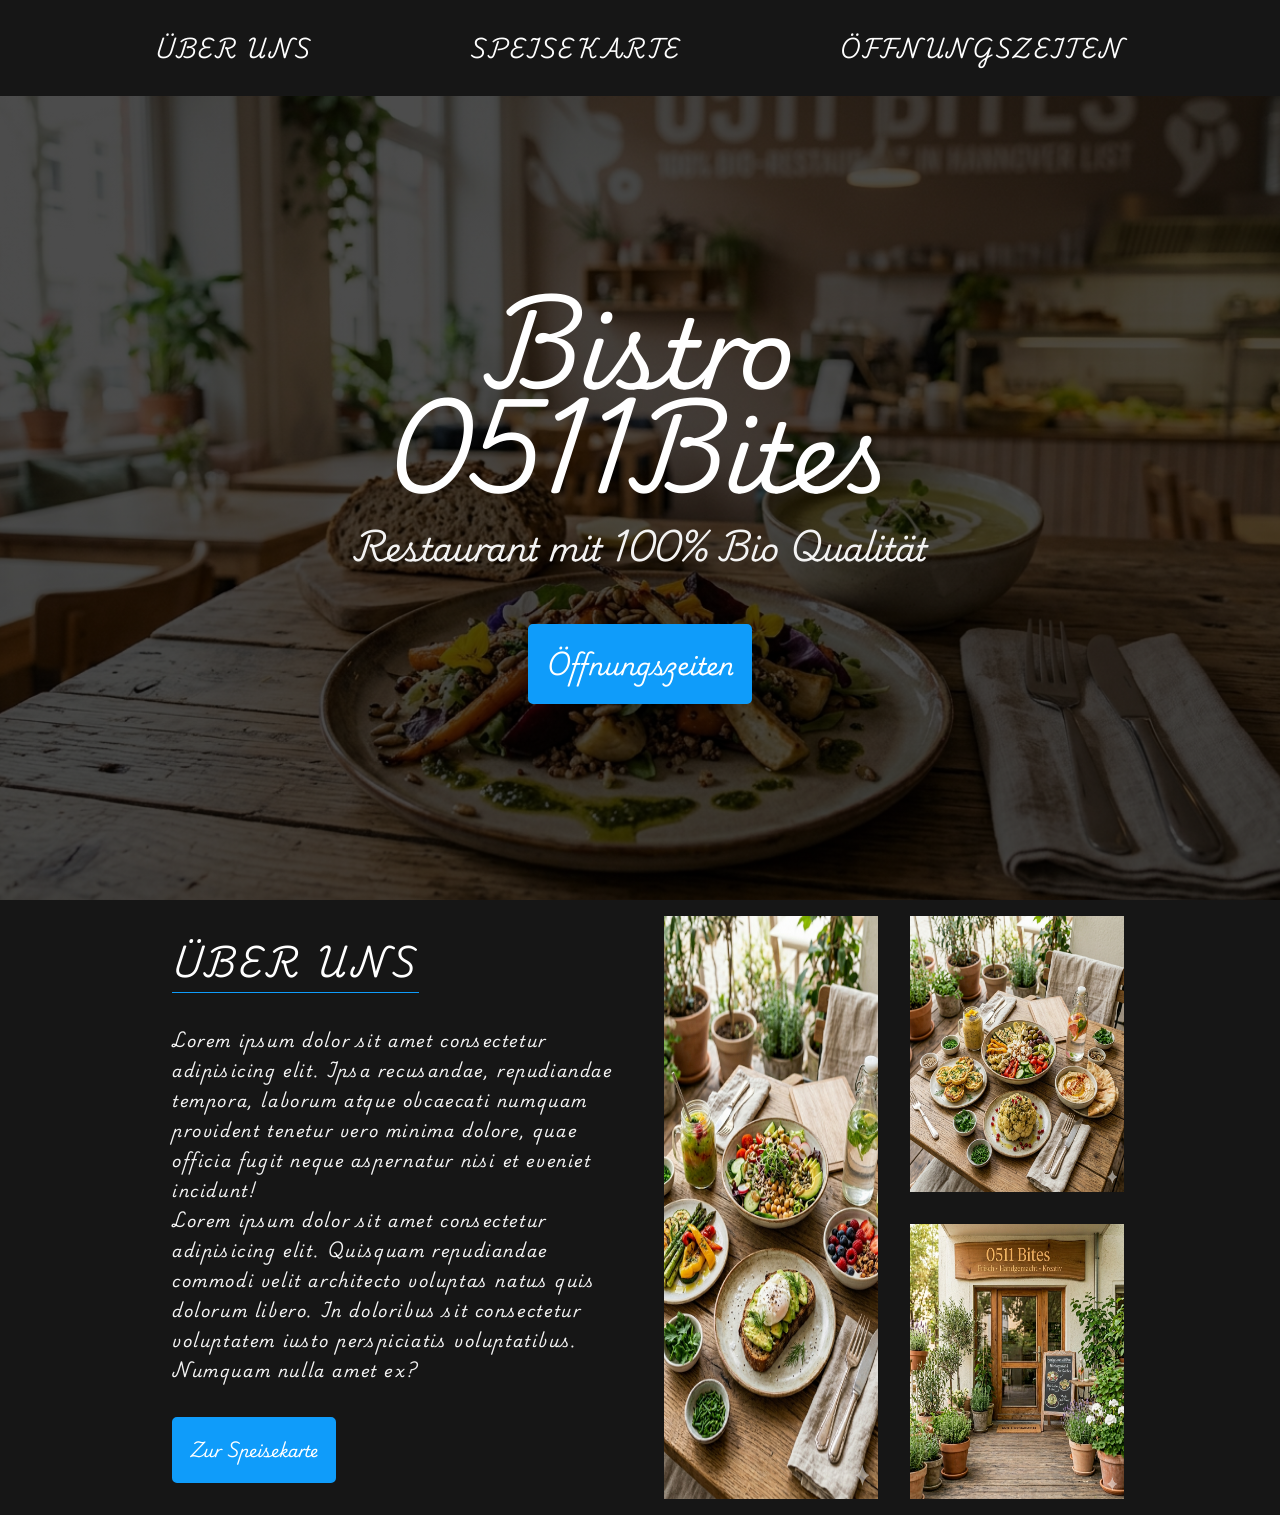
==== index.html @ 846a9835 "change button to a tag and set text Decoration to none" ====
<!doctype html>
<html lang="de">
  <head>
    <meta charset="UTF-8" />
    <meta name="viewport" content="width=device-width, initial-scale=1.0" />
    <title>Restaurant 0511Bites</title>
    <link rel="stylesheet" href="style.css" />
  </head>
  <body>
    <header>
      <nav class="navBar">
        <a href="" class="navItem"><span class="navText">über Uns</span></a>
        <a href="" class="navItem"
          ><span class="navText">speise<wbr />karte</span></a
        >
        <a href="" class="navItem"
          ><span class="navText">Öffnungs<wbr />zeiten</span></a
        >
      </nav>
    </header>
    <main>
      <section class="heroSection">
        <div class="heroWrapper">
          <div class="heroMain">
            <h1 class="heroHeadline">
              Bistro <br />
              0511Bites
            </h1>

            <p class="heroSecLine">Restaurant mit 100% Bio Qualität</p>
            <a class="heroCallToAction" href="#">Öffnungszeiten</a>
          </div>
        </div>
      </section>
      <section class="aboutUs">
        <div class="sectionWrapper">
          <div class="section-content-left">
            <h2 class="section-headline">Über Uns</h2>
            <p class="section-paragraph">
              Lorem ipsum dolor sit amet consectetur adipisicing elit. Ipsa
              recusandae, repudiandae tempora, laborum atque obcaecati numquam
              provident tenetur vero minima dolore, quae officia fugit neque
              aspernatur nisi et eveniet incidunt! <br />Lorem ipsum dolor sit
              amet consectetur adipisicing elit. Quisquam repudiandae commodi
              velit architecto voluptas natus quis dolorum libero. In doloribus
              sit consectetur voluptatem iusto perspiciatis voluptatibus.
              Numquam nulla amet ex?
            </p>
            <a href="#" class="sectionBtn aboutUsbtn">Zur Speisekarte</a>
          </div>
          <div class="section-content-right">
            <img
              class="img-two-rows"
              src="img/foodHochformat.png"
              alt="Restaurant mit Gästen"
            />
            <img class="img-one-rows" src="img/food2.png" alt="" />
            <img class="img-one-rows" src="img/eingang.png" alt="" />
          </div>
        </div>
      </section>
    </main>
    <footer></footer>
    <!-- <div class="placeholder"></div> -->
  </body>
</html>
---- style.css ----
@import url("https://fonts.googleapis.com/css2?family=Playwrite+NO:wght@100..400&display=swap");

* {
  box-sizing: border-box;
  padding: 0;
  margin: 0;
}

:root {
  --primaryColor: #04fff2;
  --textColor: #ffffff;
  --textParagraph: #f3f3f3;
  --secColor: #0f9cfa;
  --boxSchadow: 10px 10px 6px 0px rgba(8, 216, 243, 0.75);
  --bg-Color: #161616;
}

/* Placeholder */
/* .placeholder {
  height: 300vh;
} */

body {
  position: relative;
  background-color: var(--bg-Color);
  height: 100vh;
  font-family: "Playwrite NO", cursive;
}

/* Reusable */
.section-headline {
  color: var(--textColor);
  font-size: 2rem;
  border-bottom: solid 1px var(--secColor);
  letter-spacing: 0.2rem;
  text-transform: uppercase;
}
.section-paragraph {
  color: var(--textParagraph);
  font-size: 1rem;
  letter-spacing: 0.1rem;
}
.sectionBtn {
  text-decoration: none;
  background-color: var(--secColor);
  font-family: inherit;
  color: var(--textColor);
  border-radius: 5px;
  border: solid 2px var(--secColor);
  transition: background 0.5s ease-in-out;
}
.sectionBtn:hover {
  background-color: transparent;
}

.sectionWrapper {
  background-color: var(--bg-Color);
  display: flex;
  flex-direction: column;
  margin: auto;
}

/* Navbar und Header */
.navBar {
  height: 6rem;
  max-width: 100vw;
  display: flex;
  justify-content: space-evenly;
  align-items: center;
  text-align: center;
}
.navItem {
  text-decoration: none;
  padding: 0.2rem;
}
.navText {
  color: var(--textColor);
  font-size: 0.9rem;
  text-transform: uppercase;
  transition: color 0.3s ease;
  /* hyphens: auto; */
  letter-spacing: 0.1rem;
}

.navItem:hover .navText {
  color: var(--secColor);
}
/* Hero Section */

.heroWrapper {
  /* hier habe ich flex genommen weil es sonst einen tick zu groß wäre */
  display: flex;
  width: 100%;
  height: calc(100vh - 6rem);
  background-color: black;
  background-image:
    linear-gradient(0deg, rgba(0, 0, 0, 0.7), rgba(0, 0, 0, 0.7)),
    url(img/menue1.png);
  background-position: center;
  background-size: cover;
  background-repeat: no-repeat;
}

.heroMain {
  width: 100%;
  display: flex;
  flex-direction: column;
  justify-content: center;
  align-items: center;
  gap: 1rem;
}
.heroHeadline {
  font-size: 4rem;
  line-height: 4.5rem;
  color: white;
  text-align: center;
}
.heroSecLine {
  color: var(--textParagraph);
  font-size: 1rem;
}
.heroCallToAction {
  background-color: var(--secColor);
  text-decoration: none;
  color: var(--textColor);
  padding: 1rem;
  border-radius: 5px;
  border: solid 2px var(--secColor);
  transition: background 0.5s ease-in-out;
}
.heroCallToAction:hover {
  background-color: transparent;
}

/* Section about us */

.section-content-left {
  display: flex;
  flex-direction: column;
  justify-content: flex-start;
  align-items: start;
  gap: 2rem;
  padding: 2rem;
}
.aboutUsbtn {
  padding: 1rem;
}
.section-content-right {
  display: grid;
  grid-template-columns: repeat(2, 1fr);
  grid-template-rows: repeat(2, 1fr);
  gap: 2rem;
  padding: 1rem;
}
.img-two-rows {
  height: 100%;
  width: 100%;
  grid-column: 1;
  grid-row: 2 span;
}
.img-one-rows {
  height: 100%;
  width: 100%;
}

/* Media Querries */

@media only screen and (min-width: 600px) {
  .heroHeadline {
    font-size: 5rem;
    line-height: 5.5rem;
  }
  .heroSecLine {
    font-size: 1.5rem;
    margin-bottom: 1.5rem;
  }
  .heroCallToAction {
    font-size: 1.2rem;
  }
  .navText {
    font-size: 1rem;
  }
}

@media only screen and (min-width: 1000px) {
  .heroHeadline {
    font-size: 6rem;
    line-height: 6.5rem;
  }
  .heroSecLine {
    font-size: 2rem;
    margin-bottom: 2rem;
  }
  .heroCallToAction {
    font-size: 1.5rem;
  }
  .navText {
    font-size: 1.3rem;
  }
  .sectionWrapper {
    flex-direction: row;
    max-width: 1000px;
  }
}
@media only screen and (max-height: 650px) {
  .heroHeadline {
    margin-top: 1rem;
    font-size: 3rem;
    line-height: 3rem;
  }
}
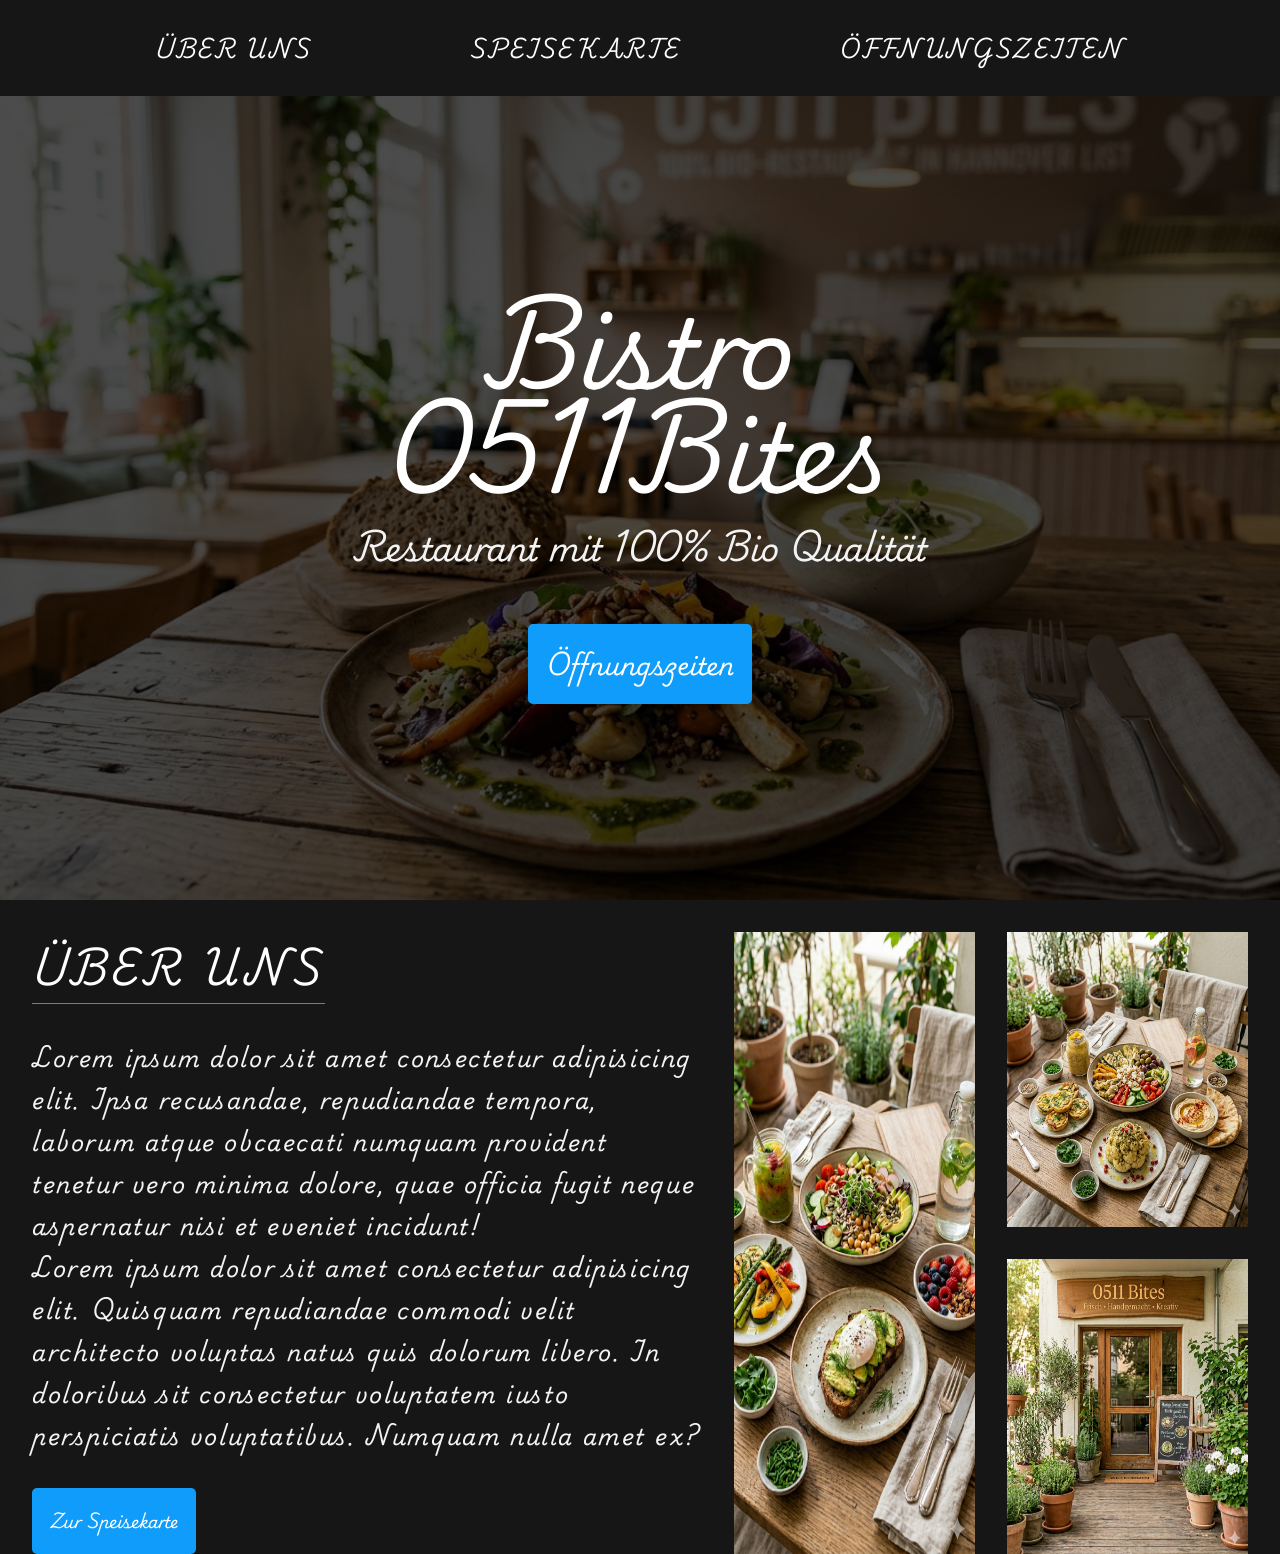
==== commit 3bec966d: "change classes for images in about section" ====
--- a/index.html
+++ b/index.html
@@ -50,12 +50,12 @@
           </div>
           <div class="section-content-right">
             <img
-              class="img-two-rows"
+              class="about-img about-img-hoch"
               src="img/foodHochformat.png"
               alt="Restaurant mit Gästen"
             />
-            <img class="img-one-rows" src="img/food2.png" alt="" />
-            <img class="img-one-rows" src="img/eingang.png" alt="" />
+            <img class="about-img" src="img/food2.png" alt="" />
+            <img class="about-img" src="img/eingang.png" alt="" />
           </div>
         </div>
       </section>
--- a/style.css
+++ b/style.css
@@ -54,10 +54,12 @@
 }
 
 .sectionWrapper {
+  max-width: 95%;
   background-color: var(--bg-Color);
   display: flex;
   flex-direction: column;
-  margin: auto;
+  margin: 2rem auto;
+  gap: 2rem;
 }
 
 /* Navbar und Header */
@@ -140,7 +142,7 @@
   justify-content: flex-start;
   align-items: start;
   gap: 2rem;
-  padding: 2rem;
+  margin: 0 auto;
 }
 .aboutUsbtn {
   padding: 1rem;
@@ -150,15 +152,13 @@
   grid-template-columns: repeat(2, 1fr);
   grid-template-rows: repeat(2, 1fr);
   gap: 2rem;
-  padding: 1rem;
-}
-.img-two-rows {
-  height: 100%;
-  width: 100%;
+  margin: 0 auto;
+}
+.about-img-hoch {
   grid-column: 1;
   grid-row: 2 span;
 }
-.img-one-rows {
+.about-img {
   height: 100%;
   width: 100%;
 }
@@ -180,6 +180,12 @@
   .navText {
     font-size: 1rem;
   }
+  .section-paragraph {
+    font-size: 1.2rem;
+  }
+  .section-headline {
+    font-size: 2.2rem;
+  }
 }
 
 @media only screen and (min-width: 1000px) {
@@ -199,7 +205,18 @@
   }
   .sectionWrapper {
     flex-direction: row;
-    max-width: 1000px;
+  }
+  .section-paragraph {
+    font-size: 1.4rem;
+  }
+  .section-headline {
+    font-size: 2.4rem;
+  }
+}
+
+@media only screen and (min-width: 1400px) {
+  .sectionWrapper {
+    max-width: 1200px;
   }
 }
 @media only screen and (max-height: 650px) {
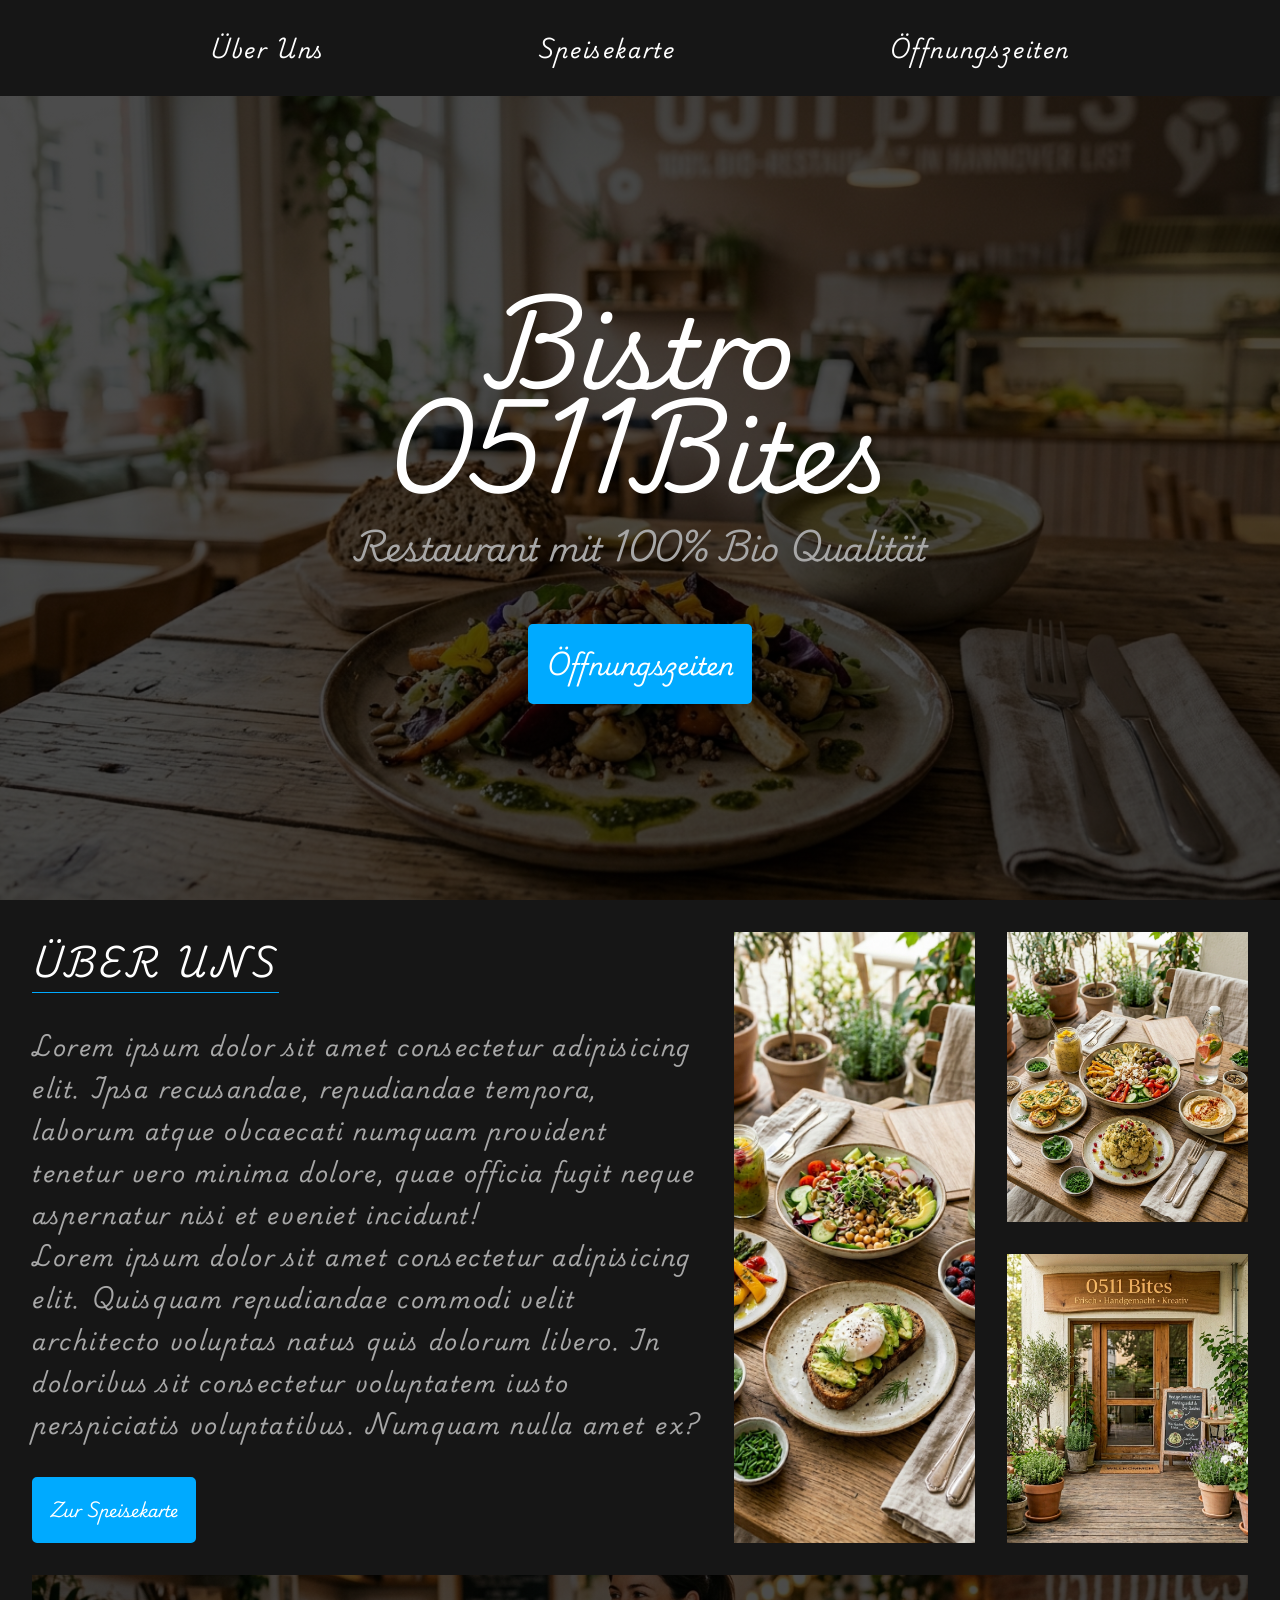
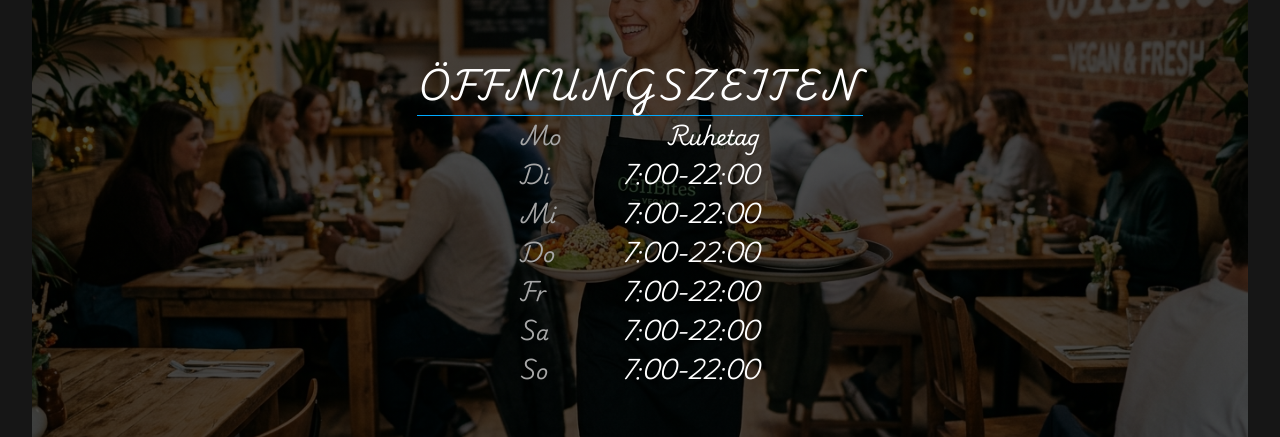
==== commit 9c065446: "add opening hours section with styling and background image" ====
--- a/index.html
+++ b/index.html
@@ -57,6 +57,34 @@
             <img class="about-img" src="img/food2.png" alt="" />
             <img class="about-img" src="img/eingang.png" alt="" />
           </div>
+        </div> 
+      </section>
+      <section class="sectionWrapper openings">
+        <div class="info openings-container">
+          <h2 class="section-headline">Öffnungszeiten</h2>
+          <div class="openings-container-content">
+            <p class="opening-content">
+              <span class="tage">Mo</span><span class="stunde">Ruhetag</span>
+            </p>
+            <p class="opening-content">
+              <span class="tage">Di</span><span class="stunde">7:00-22:00</span>
+            </p>
+            <p class="opening-content">
+              <span class="tage">Mi</span><span class="stunde">7:00-22:00</span>
+            </p>
+            <p class="opening-content">
+              <span class="tage">Do</span><span class="stunde">7:00-22:00</span>
+            </p>
+            <p class="opening-content">
+              <span class="tage">Fr</span><span class="stunde">7:00-22:00</span>
+            </p>
+            <p class="opening-content">
+              <span class="tage">Sa</span><span class="stunde">7:00-22:00</span>
+            </p>
+            <p class="opening-content">
+              <span class="tage">So</span><span class="stunde">7:00-22:00</span>
+            </p>
+          </div>
         </div>
       </section>
     </main>
--- a/style.css
+++ b/style.css
@@ -9,8 +9,8 @@
 :root {
   --primaryColor: #04fff2;
   --textColor: #ffffff;
-  --textParagraph: #f3f3f3;
-  --secColor: #0f9cfa;
+  --textParagraph: #a7a7a7;
+  --secColor: #00aaff;
   --boxSchadow: 10px 10px 6px 0px rgba(8, 216, 243, 0.75);
   --bg-Color: #161616;
 }
@@ -24,13 +24,14 @@
   position: relative;
   background-color: var(--bg-Color);
   height: 100vh;
+  color: var(--textColor);
   font-family: "Playwrite NO", cursive;
 }
 
 /* Reusable */
 .section-headline {
   color: var(--textColor);
-  font-size: 2rem;
+  font-size: 1rem;
   border-bottom: solid 1px var(--secColor);
   letter-spacing: 0.2rem;
   text-transform: uppercase;
@@ -78,7 +79,7 @@
 .navText {
   color: var(--textColor);
   font-size: 0.9rem;
-  text-transform: uppercase;
+  text-transform: capitalize;
   transition: color 0.3s ease;
   /* hyphens: auto; */
   letter-spacing: 0.1rem;
@@ -161,8 +162,42 @@
 .about-img {
   height: 100%;
   width: 100%;
-}
-
+  object-fit: cover;
+}
+.openings {
+  width: 100%;
+  padding: 0 3rem;
+  background-image:
+    linear-gradient(0deg, rgba(0, 0, 0, 0.7), rgba(0, 0, 0, 0.7)),
+    url(img/openingImg.png);
+  background-position: center;
+  background-size: cover;
+  background-repeat: no-repeat;
+}
+
+.info .section-headline {
+  margin: 0 auto;
+  width: fit-content;
+}
+
+.openings-container {
+  padding: 3rem 0;
+  display: flex;
+  flex-direction: column;
+  justify-content: center;
+  align-items: center;
+  width: 100%;
+  margin-top: 2rem;
+}
+.opening-content {
+  display: flex;
+  justify-content: space-between;
+  width: 15rem;
+  font-size: 0.8rem;
+}
+.tage {
+  color: var(--textParagraph);
+}
 /* Media Querries */
 
 @media only screen and (min-width: 600px) {
@@ -184,7 +219,10 @@
     font-size: 1.2rem;
   }
   .section-headline {
-    font-size: 2.2rem;
+    font-size: 1.4rem;
+  }
+  .opening-content {
+    font-size: 1rem;
   }
 }
 
@@ -210,7 +248,10 @@
     font-size: 1.4rem;
   }
   .section-headline {
-    font-size: 2.4rem;
+    font-size: 2rem;
+  }
+  .opening-content {
+    font-size: 1.3rem;
   }
 }
 
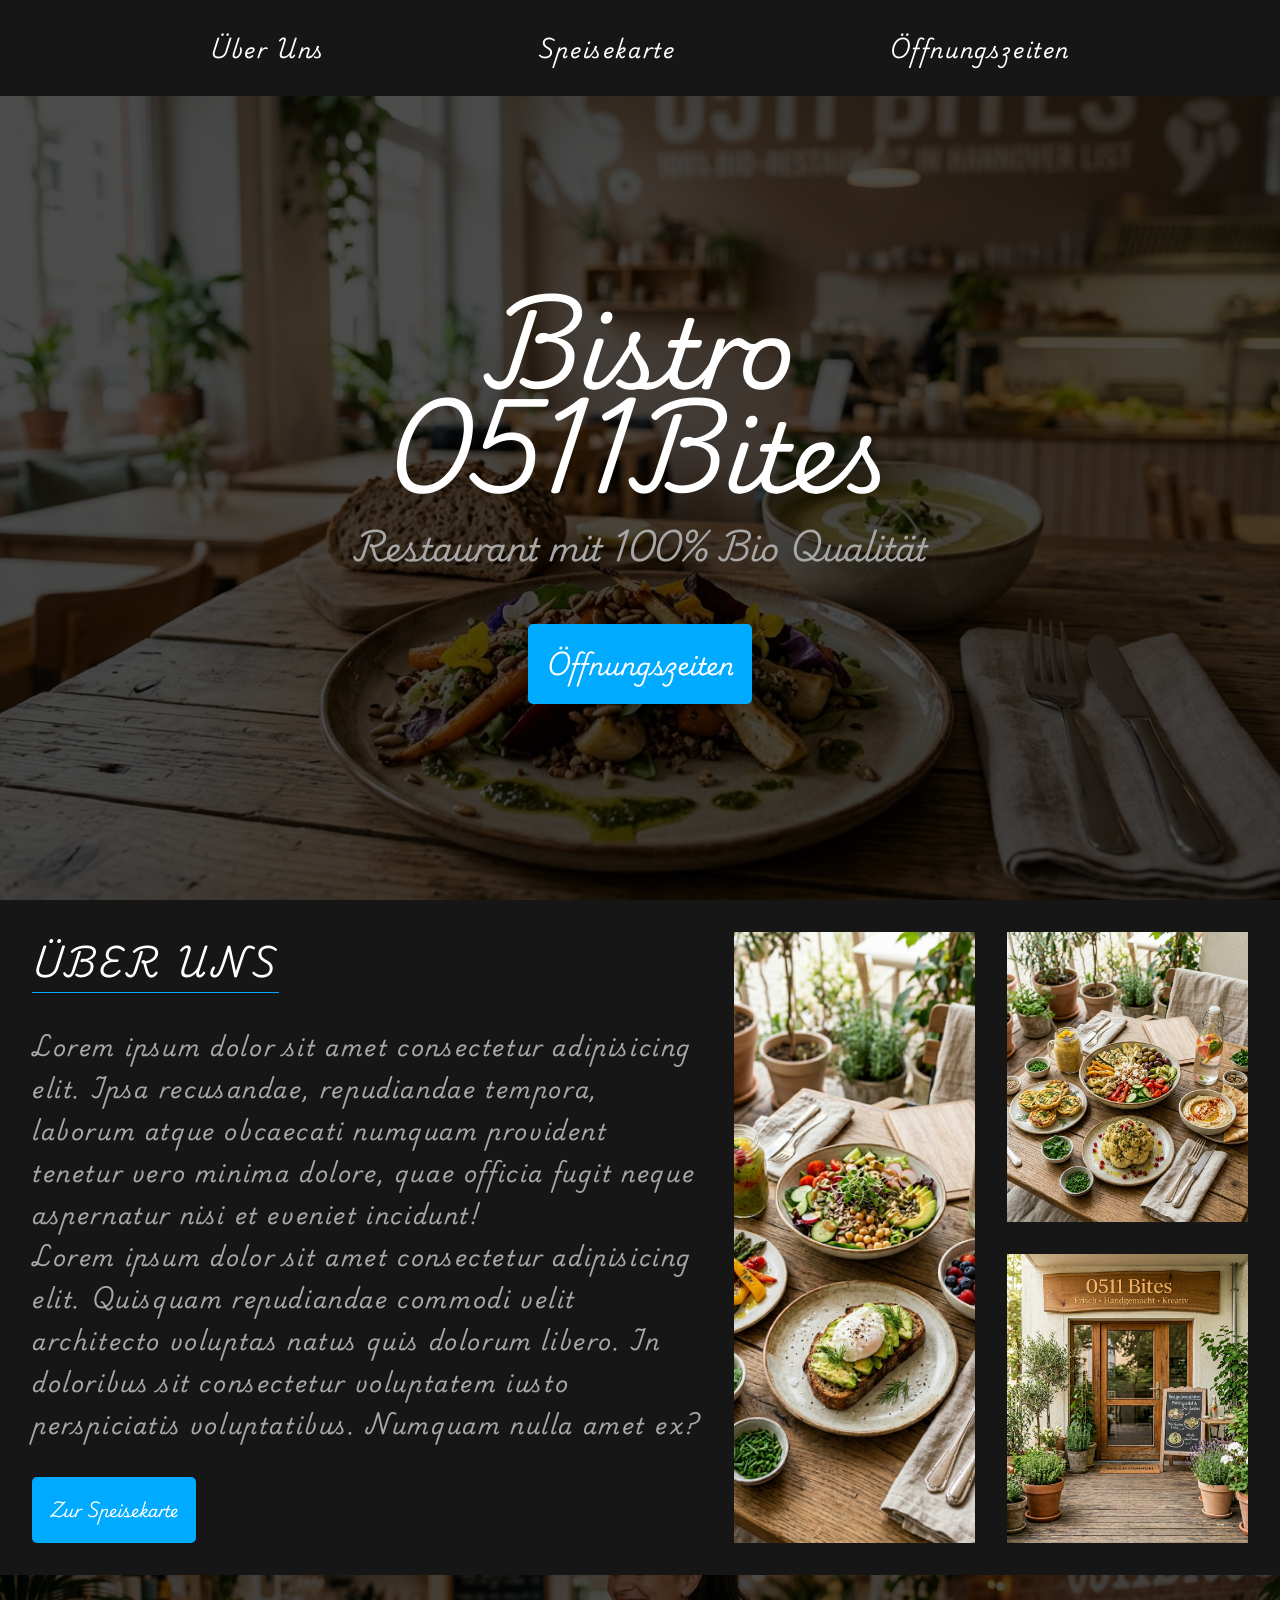
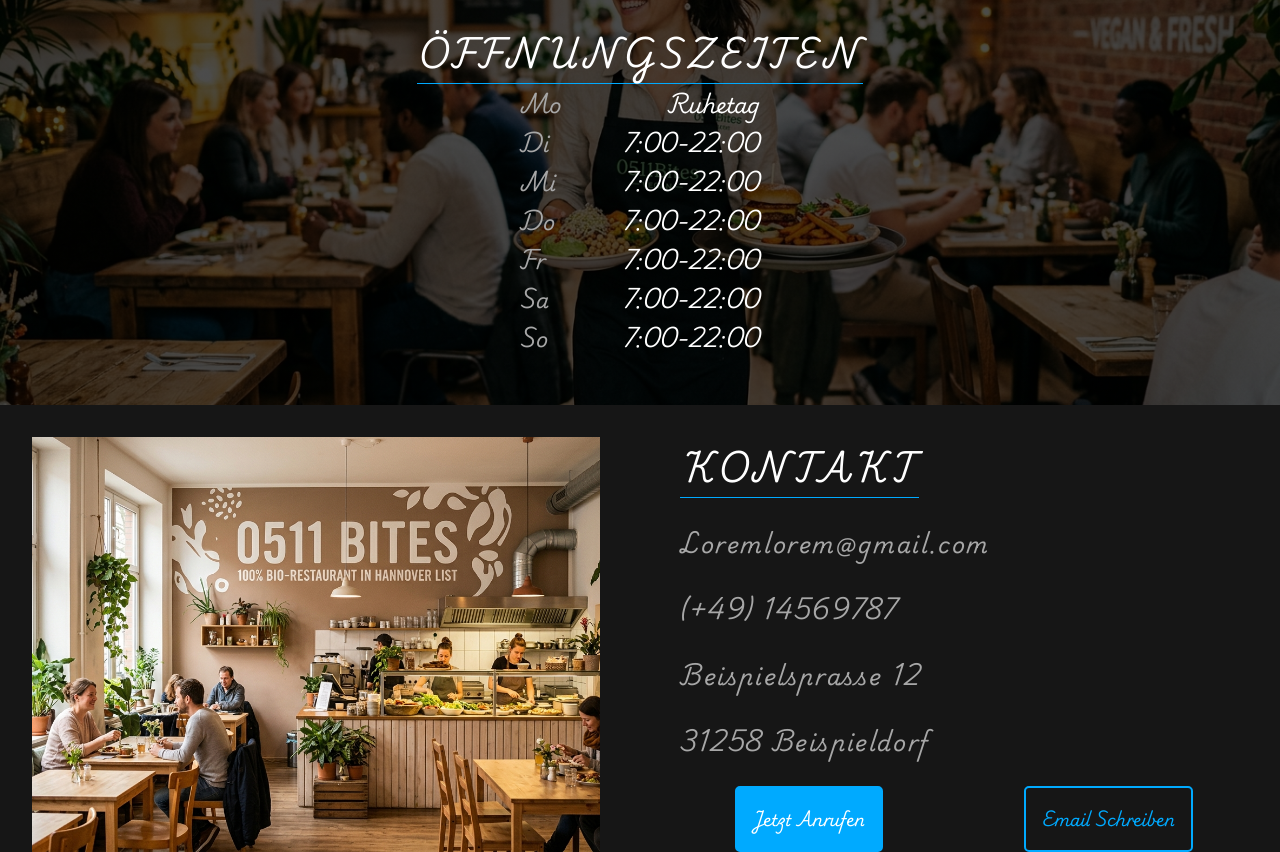
==== commit 4397d92f: "Add Kontakt Section,add Img and some Kontakt informations set grid and display flex" ====
--- a/index.html
+++ b/index.html
@@ -28,7 +28,7 @@
             </h1>
 
             <p class="heroSecLine">Restaurant mit 100% Bio Qualität</p>
-            <a class="heroCallToAction" href="#">Öffnungszeiten</a>
+            <a class="sectionBtn heroCallToAction" href="#">Öffnungszeiten</a>
           </div>
         </div>
       </section>
@@ -57,9 +57,9 @@
             <img class="about-img" src="img/food2.png" alt="" />
             <img class="about-img" src="img/eingang.png" alt="" />
           </div>
-        </div> 
+        </div>
       </section>
-      <section class="sectionWrapper openings">
+      <section class="openings">
         <div class="info openings-container">
           <h2 class="section-headline">Öffnungszeiten</h2>
           <div class="openings-container-content">
@@ -87,6 +87,22 @@
           </div>
         </div>
       </section>
+      <section class="sectionWrapper kontakt-wrapper">
+        <div class="kontakt-container">
+          <img class="kontakt-img" src="img/Restaurant.png" alt="" />
+          <div class="kontakt-content">
+            <h2 class="section-headline">Kontakt</h2>
+            <p class="section-paragraph">Loremlorem@gmail.com</p>
+            <p class="section-paragraph">(+49) 14569787</p>
+            <p class="section-paragraph">Beispielsprasse 12</p>
+            <p class="section-paragraph">31258 Beispieldorf</p>
+            <div class="kontakt-btn-container">
+              <a class="sectionBtn" href="">Jetzt Anrufen</a>
+              <a class="sectionBtn invertiert" href="">Email Schreiben</a>
+            </div>
+          </div>
+        </div>
+      </section>
     </main>
     <footer></footer>
     <!-- <div class="placeholder"></div> -->
--- a/style.css
+++ b/style.css
@@ -48,10 +48,19 @@
   color: var(--textColor);
   border-radius: 5px;
   border: solid 2px var(--secColor);
-  transition: background 0.5s ease-in-out;
+  transition: all 0.5s ease-in-out;
 }
 .sectionBtn:hover {
   background-color: transparent;
+  color: var(--secColor);
+}
+.invertiert {
+  background-color: transparent;
+  color: var(--secColor);
+}
+.invertiert:hover {
+  background-color: var(--secColor);
+  color: var(--textColor);
 }
 
 .sectionWrapper {
@@ -123,16 +132,7 @@
   font-size: 1rem;
 }
 .heroCallToAction {
-  background-color: var(--secColor);
-  text-decoration: none;
-  color: var(--textColor);
   padding: 1rem;
-  border-radius: 5px;
-  border: solid 2px var(--secColor);
-  transition: background 0.5s ease-in-out;
-}
-.heroCallToAction:hover {
-  background-color: transparent;
 }
 
 /* Section about us */
@@ -198,6 +198,33 @@
 .tage {
   color: var(--textParagraph);
 }
+
+.kontakt-container {
+  display: grid;
+  gap: 2rem;
+}
+.kontakt-content {
+  display: flex;
+  gap: 1.5rem;
+  flex-direction: column;
+}
+.kontakt-content .section-headline {
+  width: fit-content;
+}
+.kontakt-content .sectionBtn {
+  padding: 1rem;
+}
+
+.kontakt-btn-container {
+  display: flex;
+  justify-content: space-around;
+  gap: 2rem;
+}
+.kontakt-img {
+  object-fit: cover;
+  width: 100%;
+  height: 100%;
+}
 /* Media Querries */
 
 @media only screen and (min-width: 600px) {
@@ -224,6 +251,10 @@
   .opening-content {
     font-size: 1rem;
   }
+  .kontakt-container {
+    column-gap: 5rem;
+    grid-template-columns: repeat(2, 1fr);
+  }
 }
 
 @media only screen and (min-width: 1000px) {
@@ -262,7 +293,7 @@
 }
 @media only screen and (max-height: 650px) {
   .heroHeadline {
-    margin-top: 1rem;
+    margin-top: 3rem;
     font-size: 3rem;
     line-height: 3rem;
   }
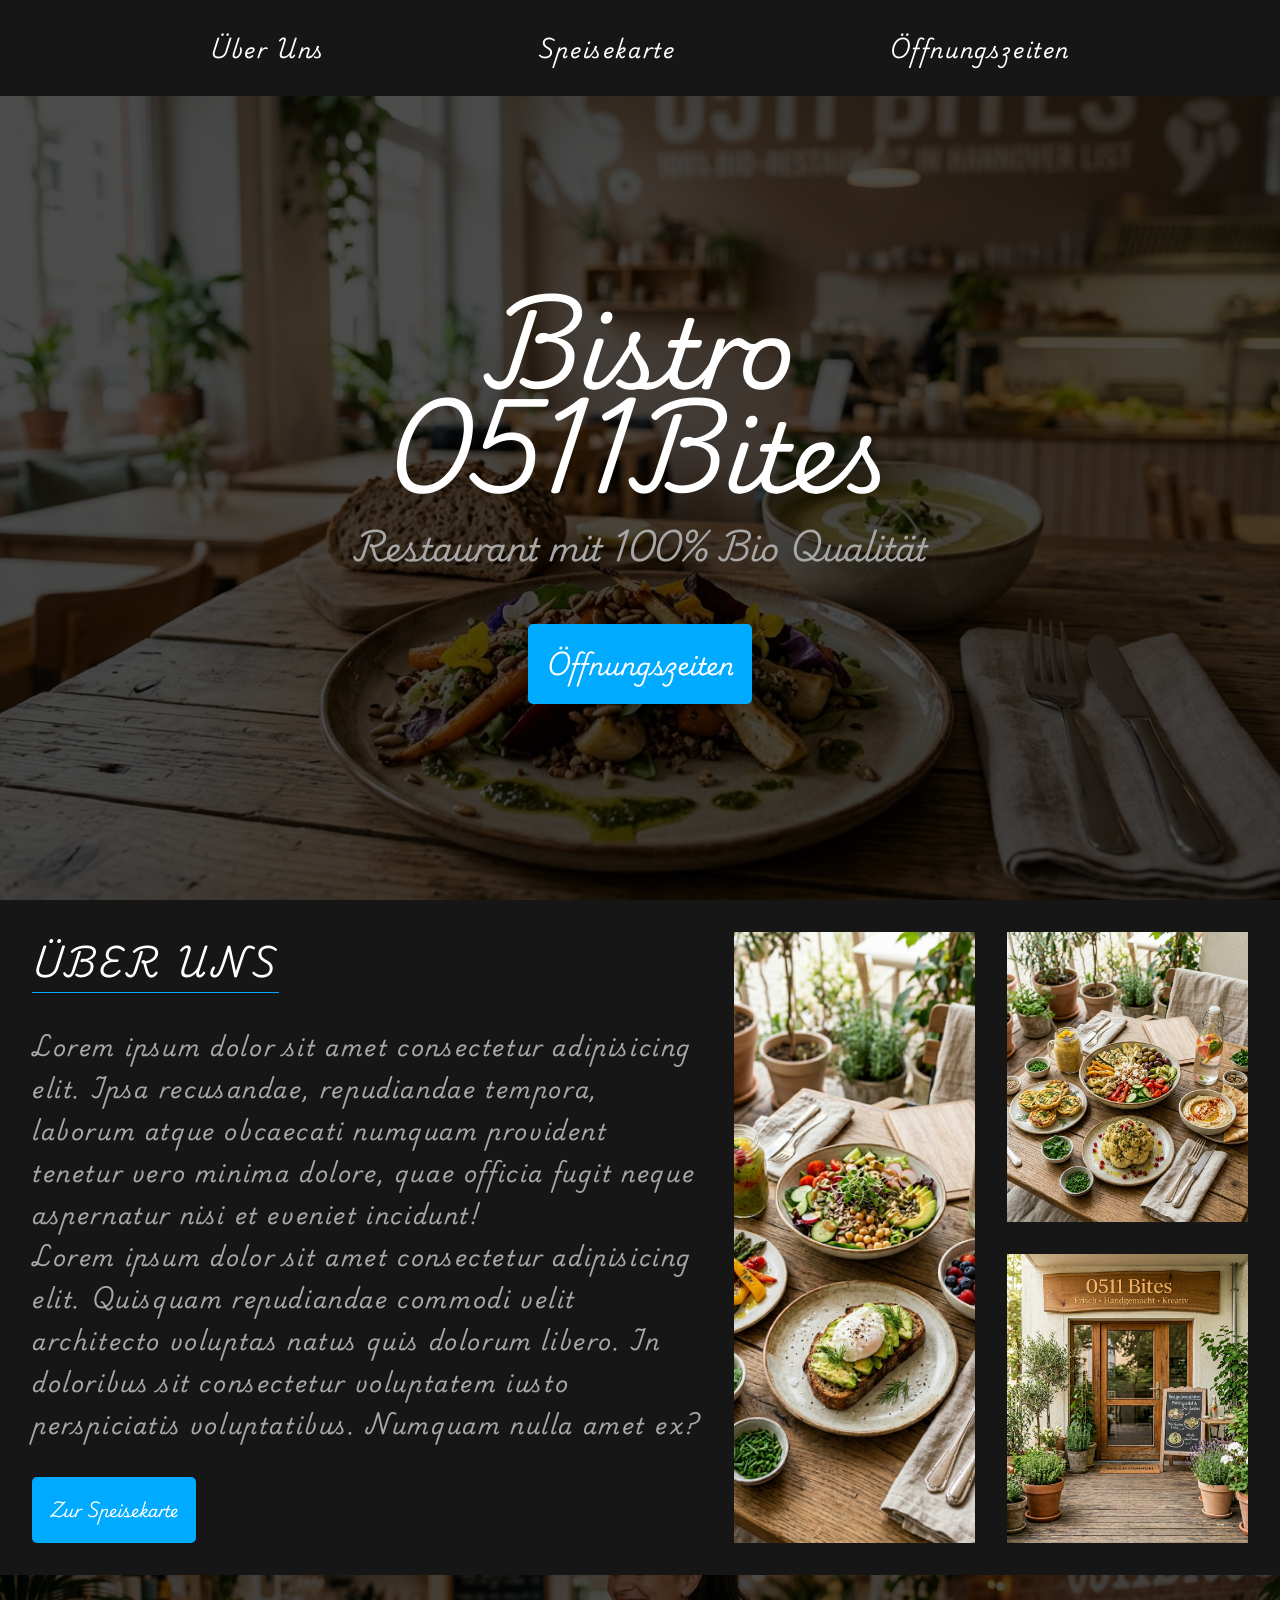
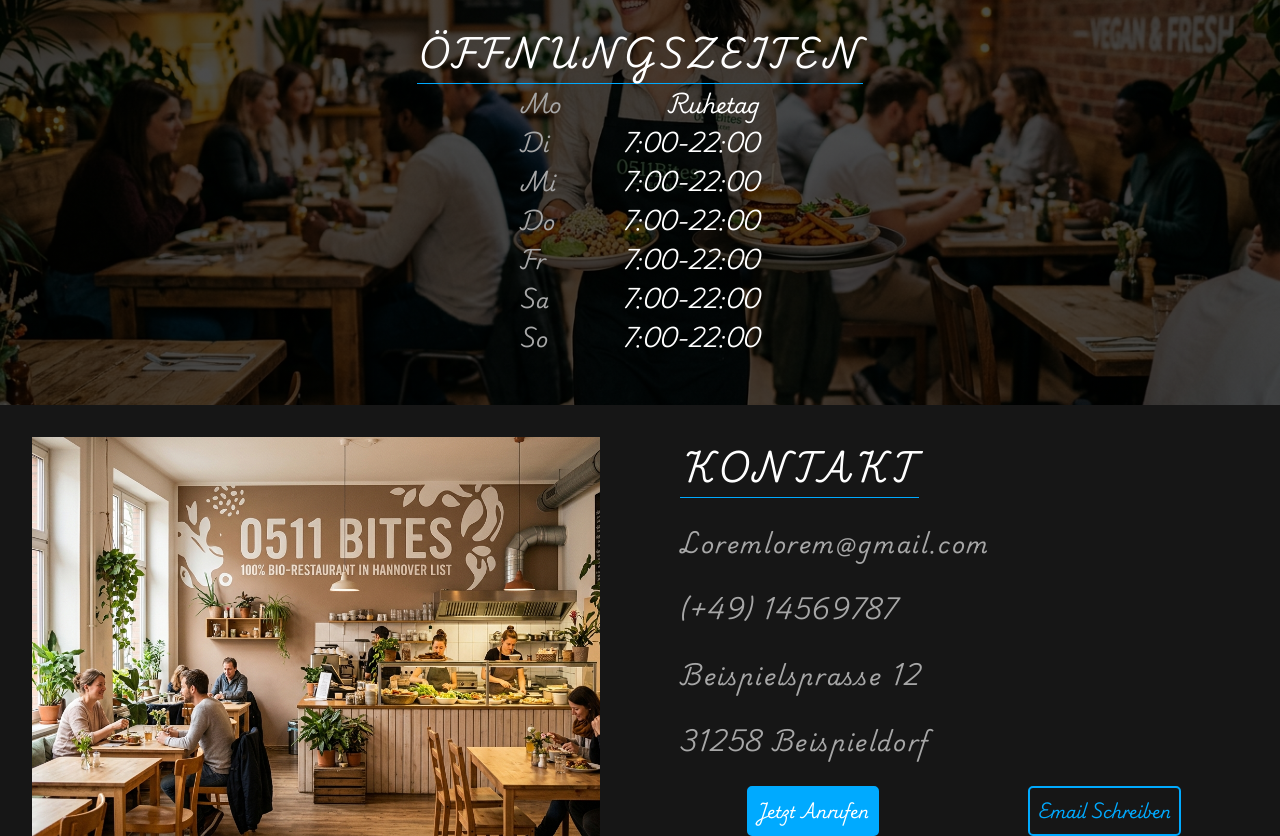
==== commit 97d146fa: "Change button padding" ====
--- a/index.html
+++ b/index.html
@@ -97,8 +97,10 @@
             <p class="section-paragraph">Beispielsprasse 12</p>
             <p class="section-paragraph">31258 Beispieldorf</p>
             <div class="kontakt-btn-container">
-              <a class="sectionBtn" href="">Jetzt Anrufen</a>
-              <a class="sectionBtn invertiert" href="">Email Schreiben</a>
+              <a class="sectionBtn" href="tel:+49123456789">Jetzt Anrufen</a>
+              <a class="sectionBtn invertiert" href="mailto:adresse@beispiel.de"
+                >Email Schreiben</a
+              >
             </div>
           </div>
         </div>
--- a/style.css
+++ b/style.css
@@ -212,13 +212,13 @@
   width: fit-content;
 }
 .kontakt-content .sectionBtn {
-  padding: 1rem;
+  padding: 0.5rem;
 }
 
 .kontakt-btn-container {
   display: flex;
   justify-content: space-around;
-  gap: 2rem;
+  gap: 1rem;
 }
 .kontakt-img {
   object-fit: cover;
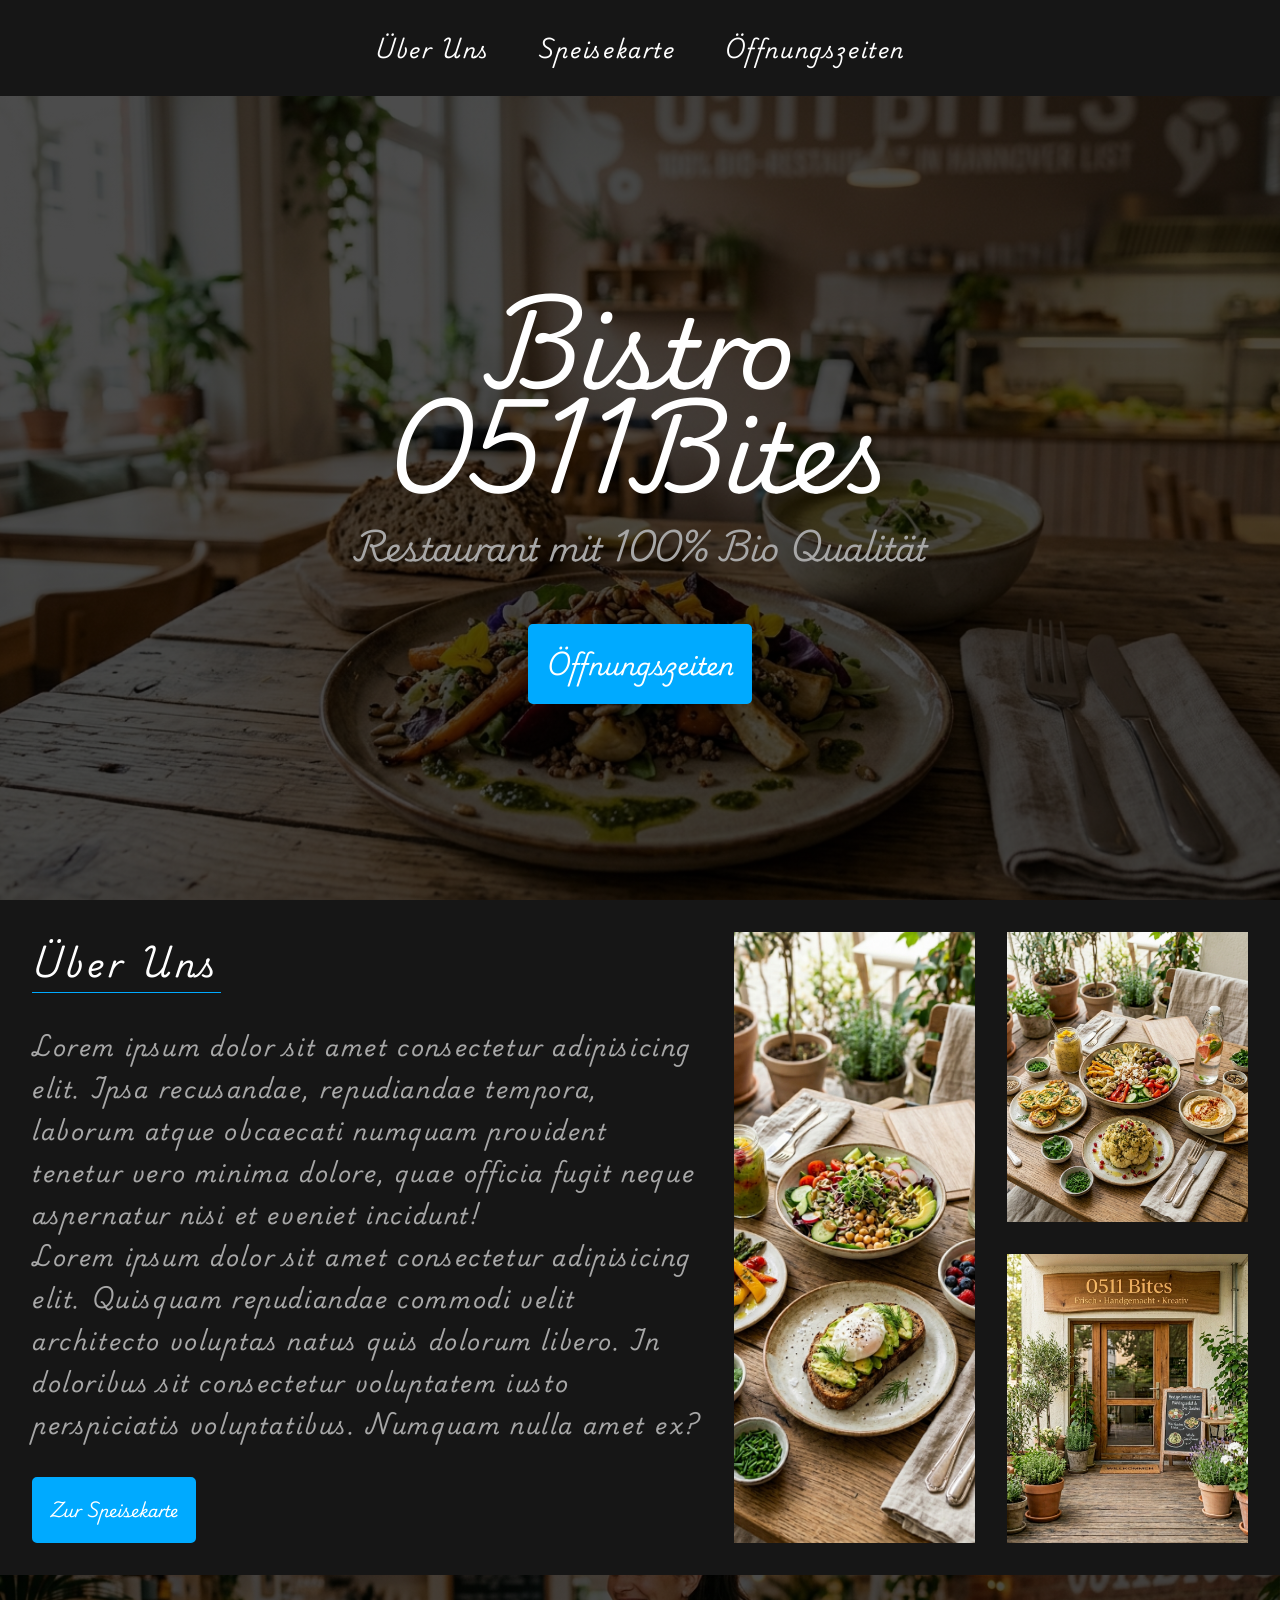
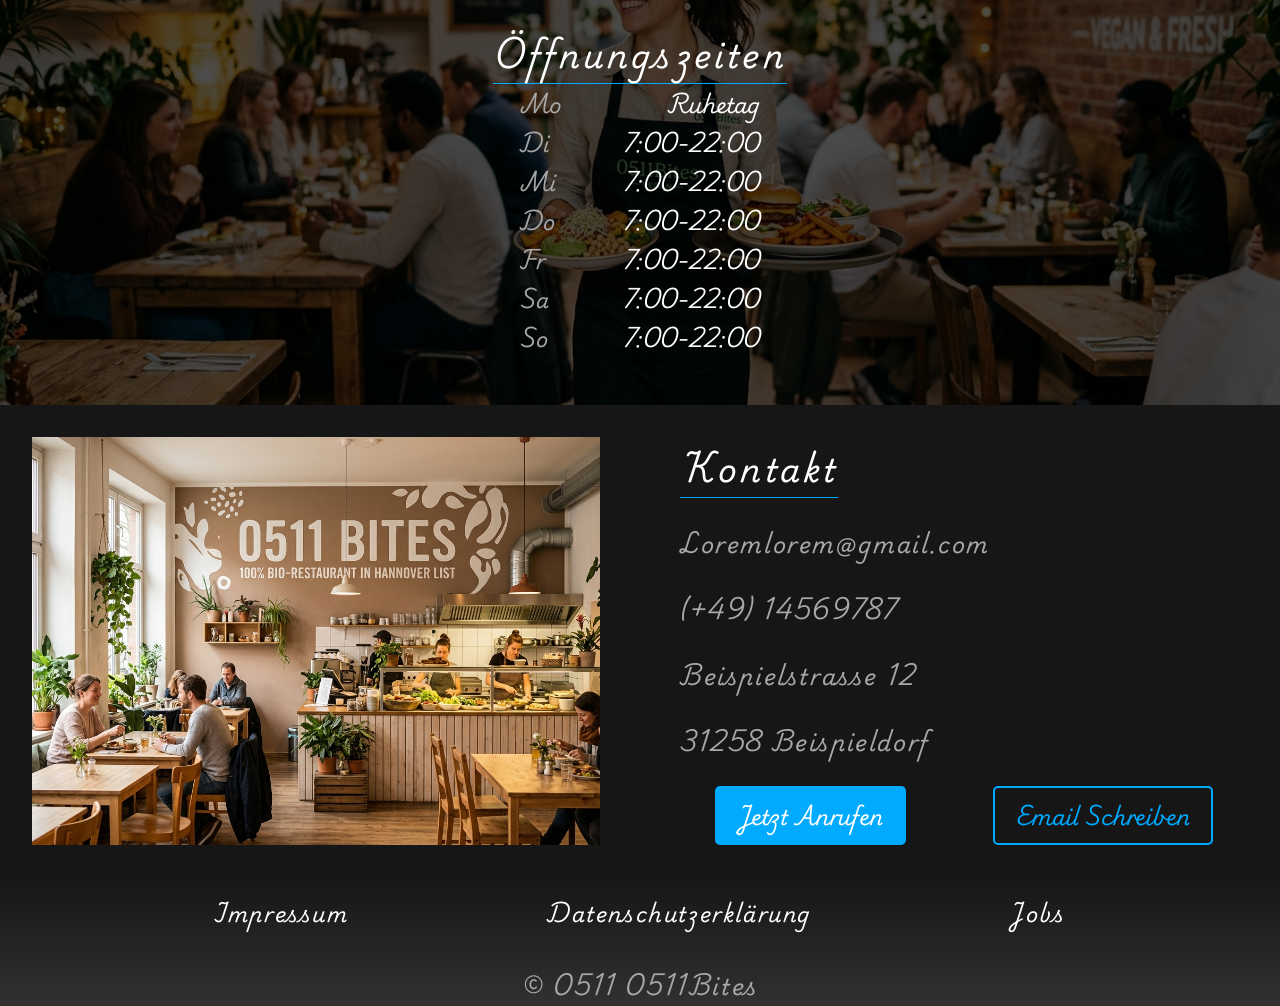
==== commit e99054f6: "Add new classes for Nav-links,Add Footer and copyright,Change stylings ,set Meda querrys for Footer " ====
--- a/index.html
+++ b/index.html
@@ -9,12 +9,12 @@
   <body>
     <header>
       <nav class="navBar">
-        <a href="" class="navItem"><span class="navText">über Uns</span></a>
-        <a href="" class="navItem"
-          ><span class="navText">speise<wbr />karte</span></a
+        <a href="#" class="section-link nav-link"><span>über Uns</span></a>
+        <a href="#" class="section-link nav-link"
+          ><span>speise<wbr />karte</span></a
         >
-        <a href="" class="navItem"
-          ><span class="navText">Öffnungs<wbr />zeiten</span></a
+        <a href="#" class="section-link nav-link"
+          ><span>Öffnungs<wbr />zeiten</span></a
         >
       </nav>
     </header>
@@ -94,7 +94,7 @@
             <h2 class="section-headline">Kontakt</h2>
             <p class="section-paragraph">Loremlorem@gmail.com</p>
             <p class="section-paragraph">(+49) 14569787</p>
-            <p class="section-paragraph">Beispielsprasse 12</p>
+            <p class="section-paragraph">Beispielstrasse 12</p>
             <p class="section-paragraph">31258 Beispieldorf</p>
             <div class="kontakt-btn-container">
               <a class="sectionBtn" href="tel:+49123456789">Jetzt Anrufen</a>
@@ -106,7 +106,28 @@
         </div>
       </section>
     </main>
-    <footer></footer>
+    <footer class="footer">
+      <div class="sectionWrapper footter-wrapper">
+        <div class="footer-links-container">
+          <a
+            class="section-link footer-links"
+            href="impressum.html"
+            target="_blank"
+            >Impressum</a
+          >
+          <a
+            class="section-link footer-links"
+            href="datenblatt.html"
+            target="_blank"
+            >Datenschutzerklärung</a
+          >
+          <a class="section-link footer-links" href="jobs.html" target="_blank">
+            Jobs</a
+          >
+        </div>
+        <p class="section-paragraph">&copy 0511 0511Bites</p>
+      </div>
+    </footer>
     <!-- <div class="placeholder"></div> -->
   </body>
 </html>
--- a/style.css
+++ b/style.css
@@ -13,6 +13,7 @@
   --secColor: #00aaff;
   --boxSchadow: 10px 10px 6px 0px rgba(8, 216, 243, 0.75);
   --bg-Color: #161616;
+  --bg-accent: #313131;
 }
 
 /* Placeholder */
@@ -34,12 +35,21 @@
   font-size: 1rem;
   border-bottom: solid 1px var(--secColor);
   letter-spacing: 0.2rem;
-  text-transform: uppercase;
+  /* text-transform: uppercase; */
 }
 .section-paragraph {
   color: var(--textParagraph);
   font-size: 1rem;
   letter-spacing: 0.1rem;
+}
+.section-link {
+  text-decoration: none;
+
+  color: var(--textColor);
+  font-size: 0.9rem;
+  transition: color 0.3s ease;
+  letter-spacing: 0.1rem;
+  text-transform: capitalize;
 }
 .sectionBtn {
   text-decoration: none;
@@ -77,24 +87,15 @@
   height: 6rem;
   max-width: 100vw;
   display: flex;
-  justify-content: space-evenly;
+  gap: 3rem;
+  justify-content: center;
   align-items: center;
   text-align: center;
 }
-.navItem {
-  text-decoration: none;
-  padding: 0.2rem;
-}
-.navText {
-  color: var(--textColor);
-  font-size: 0.9rem;
-  text-transform: capitalize;
-  transition: color 0.3s ease;
-  /* hyphens: auto; */
-  letter-spacing: 0.1rem;
-}
-
-.navItem:hover .navText {
+.nav-link {
+  font-size: 1rem;
+}
+.section-link:hover {
   color: var(--secColor);
 }
 /* Hero Section */
@@ -212,7 +213,8 @@
   width: fit-content;
 }
 .kontakt-content .sectionBtn {
-  padding: 0.5rem;
+  font-size: 1rem;
+  padding: 0.5rem 1rem;
 }
 
 .kontakt-btn-container {
@@ -225,6 +227,30 @@
   width: 100%;
   height: 100%;
 }
+
+/* Footer Section */
+
+.footer {
+  background-image: linear-gradient(to top, var(--bg-accent), var(--bg-Color));
+  width: 100%;
+}
+.footer-links-container {
+  width: 100%;
+  display: flex;
+  flex-direction: column;
+  align-items: center;
+  padding-top: 1rem;
+  gap: 1rem;
+}
+
+.footter-wrapper .section-paragraph {
+  margin: auto;
+}
+
+.footter-wrapper {
+  background-color: transparent;
+}
+
 /* Media Querries */
 
 @media only screen and (min-width: 600px) {
@@ -239,7 +265,8 @@
   .heroCallToAction {
     font-size: 1.2rem;
   }
-  .navText {
+  .nav-link,
+  .section-link {
     font-size: 1rem;
   }
   .section-paragraph {
@@ -254,6 +281,15 @@
   .kontakt-container {
     column-gap: 5rem;
     grid-template-columns: repeat(2, 1fr);
+  }
+  .kontakt-content .sectionBtn {
+    font-size: 1rem;
+    padding: 0.5rem 0.1rem;
+  }
+  .footer-links-container {
+    flex-direction: row;
+    justify-content: space-evenly;
+    padding-top: 1rem;
   }
 }
 
@@ -269,7 +305,8 @@
   .heroCallToAction {
     font-size: 1.5rem;
   }
-  .navText {
+  .nav-link,
+  .section-link {
     font-size: 1.3rem;
   }
   .sectionWrapper {
@@ -283,6 +320,13 @@
   }
   .opening-content {
     font-size: 1.3rem;
+  }
+  .kontakt-content .sectionBtn {
+    font-size: 1.3rem;
+    padding: 0.5rem 1.3rem;
+  }
+  .footter-wrapper {
+    flex-direction: column;
   }
 }
 
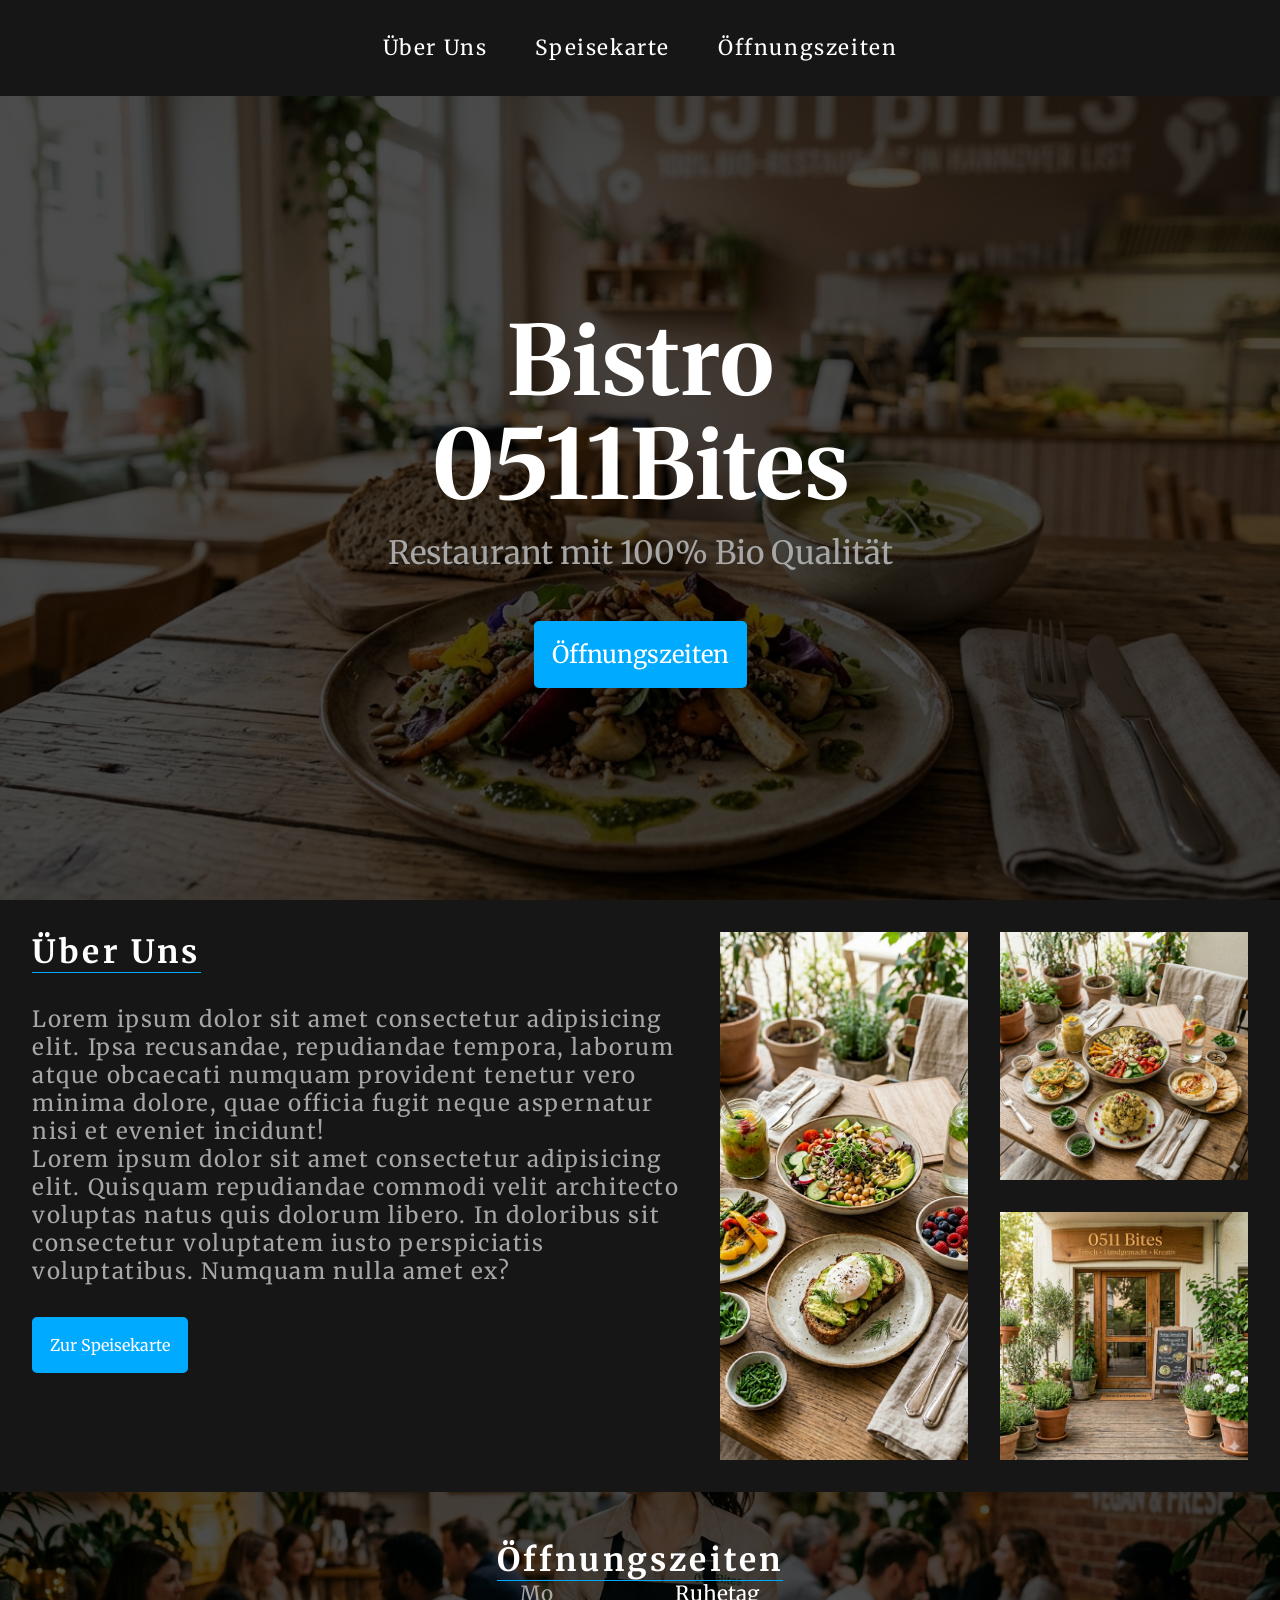
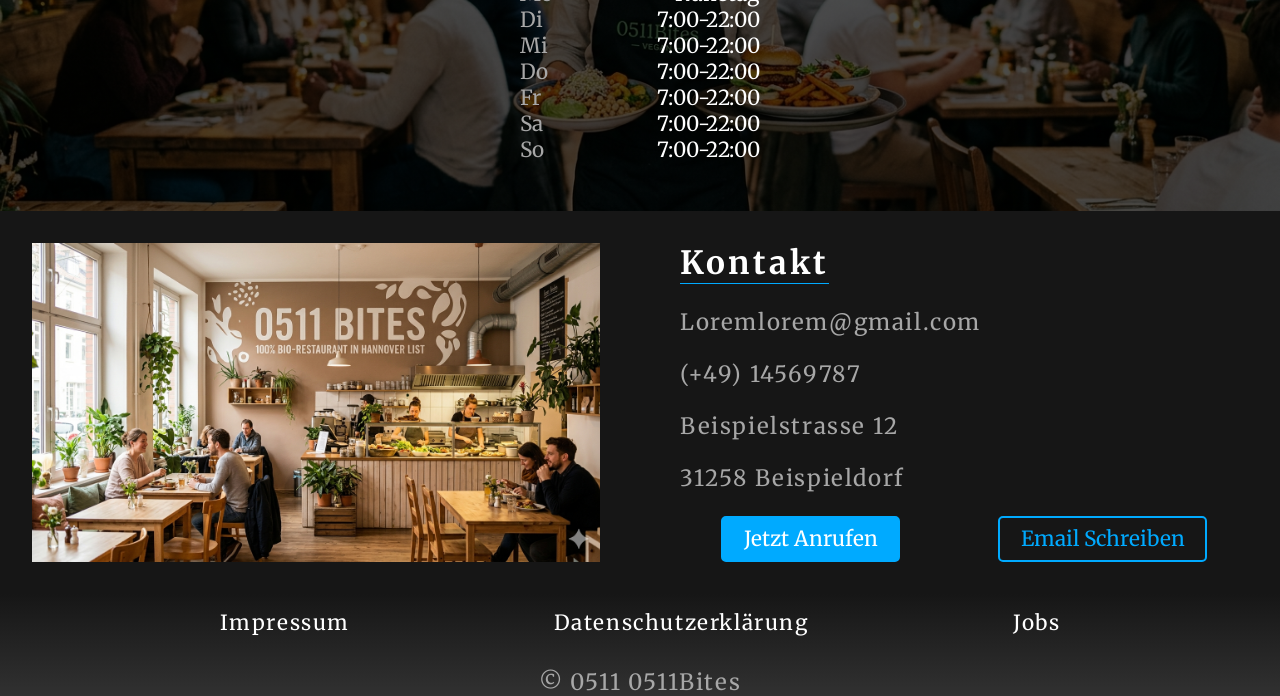
==== commit dbb7551d: "Star markup speisekarte,set layout for menues,create  herospeisekarte" ====
--- a/index.html
+++ b/index.html
@@ -9,11 +9,13 @@
   <body>
     <header>
       <nav class="navBar">
-        <a href="#" class="section-link nav-link"><span>über Uns</span></a>
-        <a href="#" class="section-link nav-link"
+        <a href="#aboutUs" class="section-link nav-link"
+          ><span>über Uns</span></a
+        >
+        <a href="speisekarte.html" target="_blank" class="section-link nav-link"
           ><span>speise<wbr />karte</span></a
         >
-        <a href="#" class="section-link nav-link"
+        <a href="#openings" class="section-link nav-link"
           ><span>Öffnungs<wbr />zeiten</span></a
         >
       </nav>
@@ -28,11 +30,13 @@
             </h1>
 
             <p class="heroSecLine">Restaurant mit 100% Bio Qualität</p>
-            <a class="sectionBtn heroCallToAction" href="#">Öffnungszeiten</a>
+            <a class="sectionBtn heroCallToAction" href="#openings"
+              >Öffnungszeiten</a
+            >
           </div>
         </div>
       </section>
-      <section class="aboutUs">
+      <section id="aboutUs" class="aboutUs">
         <div class="sectionWrapper">
           <div class="section-content-left">
             <h2 class="section-headline">Über Uns</h2>
@@ -46,7 +50,12 @@
               sit consectetur voluptatem iusto perspiciatis voluptatibus.
               Numquam nulla amet ex?
             </p>
-            <a href="#" class="sectionBtn aboutUsbtn">Zur Speisekarte</a>
+            <a
+              href="speisekarte.html"
+              target="_blank"
+              class="sectionBtn aboutUsbtn"
+              >Zur Speisekarte</a
+            >
           </div>
           <div class="section-content-right">
             <img
@@ -59,7 +68,7 @@
           </div>
         </div>
       </section>
-      <section class="openings">
+      <section id="openings" class="openings">
         <div class="info openings-container">
           <h2 class="section-headline">Öffnungszeiten</h2>
           <div class="openings-container-content">
--- a/style.css
+++ b/style.css
@@ -1,4 +1,4 @@
-@import url("https://fonts.googleapis.com/css2?family=Playwrite+NO:wght@100..400&display=swap");
+@import url("https://fonts.googleapis.com/css2?family=Merriweather:ital,opsz,wght@0,18..144,300..900;1,18..144,300..900&family=Playwrite+DE+SAS:wght@100..400&display=swap");
 
 * {
   box-sizing: border-box;
@@ -26,7 +26,7 @@
   background-color: var(--bg-Color);
   height: 100vh;
   color: var(--textColor);
-  font-family: "Playwrite NO", cursive;
+  font-family: "Merriweather", serif;
 }
 
 /* Reusable */
@@ -251,6 +251,39 @@
   background-color: transparent;
 }
 
+/* Spisekarte */
+.speisekarten-wrapper {
+  height: 50vh;
+  background-image:
+    linear-gradient(0deg, rgba(0, 0, 0, 0.7), rgba(0, 0, 0, 0.7)),
+    url(img/Restaurant.png);
+}
+
+.speisekarten-header-container {
+  display: flex;
+  width: 100%;
+  flex-direction: column;
+  justify-content: center;
+  align-items: center;
+  text-align: center;
+}
+.menue-content-container {
+  display: flex;
+  width: 100%;
+  gap: 1rem;
+}
+.menue-headline {
+  width: fit-content;
+}
+.menue-img {
+  width: 50%;
+  grid-column: 1;
+  object-fit: cover;
+}
+.invertet {
+  flex-direction: row-reverse;
+}
+
 /* Media Querries */
 
 @media only screen and (min-width: 600px) {
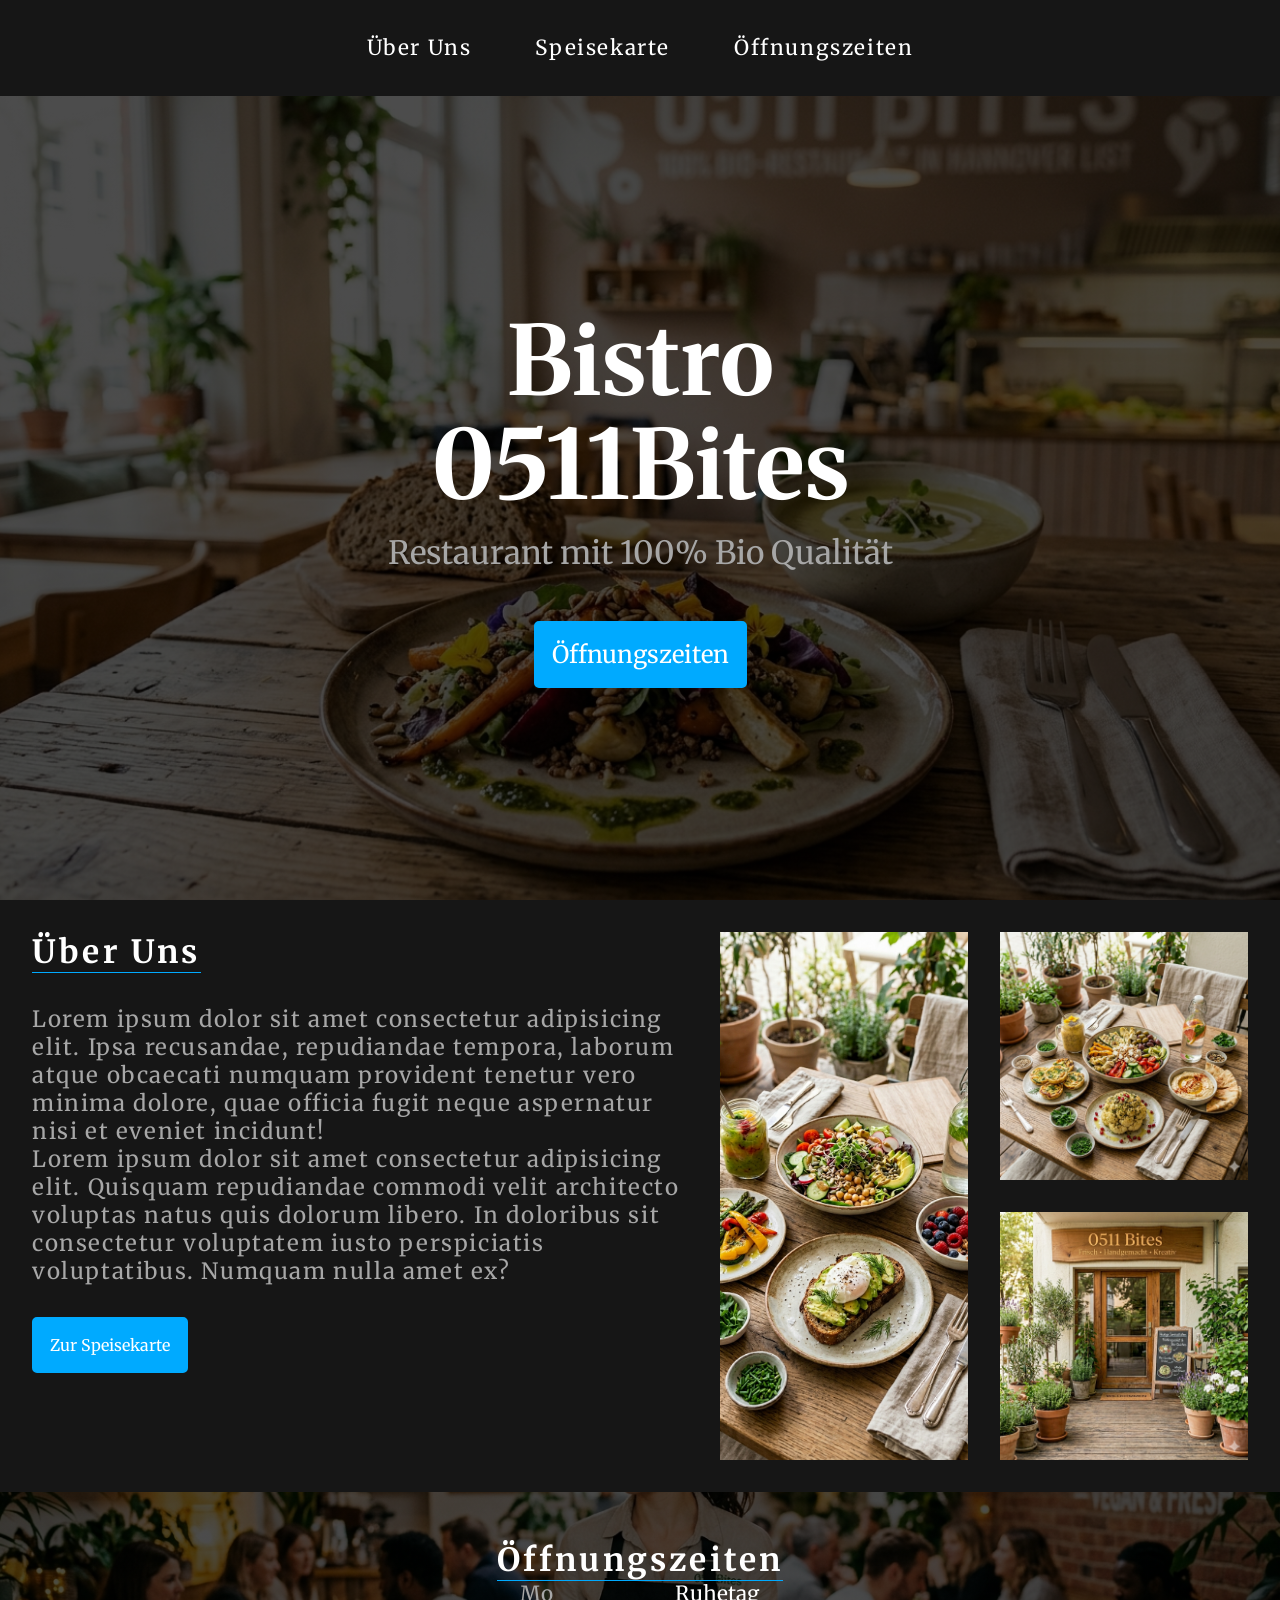
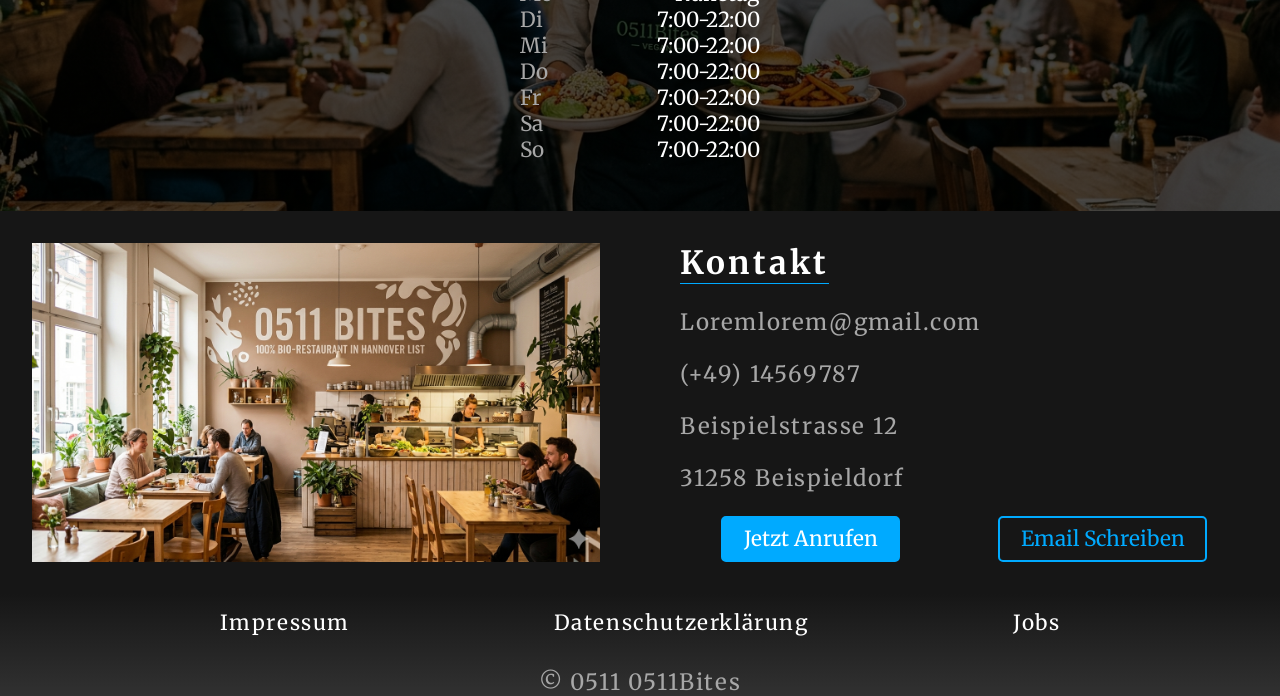
==== commit eac1ff71: "work on links and homepage navigation set hyperlinks and change target to self 1" ====
--- a/index.html
+++ b/index.html
@@ -12,7 +12,7 @@
         <a href="#aboutUs" class="section-link nav-link"
           ><span>über Uns</span></a
         >
-        <a href="speisekarte.html" target="_blank" class="section-link nav-link"
+        <a href="speisekarte.html" target="_self" class="section-link nav-link"
           ><span>speise<wbr />karte</span></a
         >
         <a href="#openings" class="section-link nav-link"
@@ -52,7 +52,7 @@
             </p>
             <a
               href="speisekarte.html"
-              target="_blank"
+              target="_self"
               class="sectionBtn aboutUsbtn"
               >Zur Speisekarte</a
             >
@@ -121,16 +121,16 @@
           <a
             class="section-link footer-links"
             href="impressum.html"
-            target="_blank"
+            target="_self"
             >Impressum</a
           >
           <a
             class="section-link footer-links"
-            href="datenblatt.html"
-            target="_blank"
+            href="impressum.html#datenschutzerklärung"
+            target="_self"
             >Datenschutzerklärung</a
           >
-          <a class="section-link footer-links" href="jobs.html" target="_blank">
+          <a class="section-link footer-links" href="jobs.html" target="_self">
             Jobs</a
           >
         </div>
--- a/style.css
+++ b/style.css
@@ -35,6 +35,7 @@
   font-size: 1rem;
   border-bottom: solid 1px var(--secColor);
   letter-spacing: 0.2rem;
+  width: fit-content;
   /* text-transform: uppercase; */
 }
 .section-paragraph {
@@ -94,6 +95,7 @@
 }
 .nav-link {
   font-size: 1rem;
+  padding: 0.5rem;
 }
 .section-link:hover {
   color: var(--secColor);
@@ -178,7 +180,6 @@
 
 .info .section-headline {
   margin: 0 auto;
-  width: fit-content;
 }
 
 .openings-container {
@@ -209,9 +210,7 @@
   gap: 1.5rem;
   flex-direction: column;
 }
-.kontakt-content .section-headline {
-  width: fit-content;
-}
+
 .kontakt-content .sectionBtn {
   font-size: 1rem;
   padding: 0.5rem 1rem;
@@ -227,7 +226,9 @@
   width: 100%;
   height: 100%;
 }
-
+.datenschutz-headline {
+  padding: 15rem 0;
+}
 /* Footer Section */
 
 .footer {
@@ -267,23 +268,44 @@
   align-items: center;
   text-align: center;
 }
-.menue-content-container {
-  display: flex;
-  width: 100%;
+
+.menue-content {
+  display: flex;
+  flex-direction: column;
   gap: 1rem;
 }
-.menue-headline {
+.menue-img {
+  width: 100%;
+  object-fit: cover;
+}
+
+/* .headline-vorspeise {
   width: fit-content;
-}
-.menue-img {
-  width: 50%;
-  grid-column: 1;
-  object-fit: cover;
-}
-.invertet {
-  flex-direction: row-reverse;
-}
-
+} */
+.menue-text {
+  width: fit-content;
+  font-size: 0.6rem;
+  font-weight: bold;
+  border-bottom: dashed 1px var(--secColor);
+}
+.price {
+  font-size: 0.7rem;
+  padding: 0.2rem;
+  margin-left: 0.3rem;
+}
+.menue-text-info {
+  padding: 0.2rem;
+  font-size: 0.5rem;
+  font-style: italic;
+}
+
+/* Impressum */
+.impressum-content-container,
+.datenschutz-content-container {
+  display: flex;
+  flex-direction: column;
+  gap: 3rem;
+}
 /* Media Querries */
 
 @media only screen and (min-width: 600px) {
@@ -324,6 +346,15 @@
     justify-content: space-evenly;
     padding-top: 1rem;
   }
+  .price {
+    font-size: 1.2rem;
+  }
+  .menue-text {
+    font-size: 1.1rem;
+  }
+  .menue-text-info {
+    font-size: 0.8rem;
+  }
 }
 
 @media only screen and (min-width: 1000px) {
@@ -360,6 +391,18 @@
   }
   .footter-wrapper {
     flex-direction: column;
+  }
+  .menuewrapper {
+    flex-direction: column;
+  }
+  .price {
+    font-size: 1.6rem;
+  }
+  .menue-text {
+    font-size: 1.7rem;
+  }
+  .menue-text-info {
+    font-size: 1rem;
   }
 }
 
